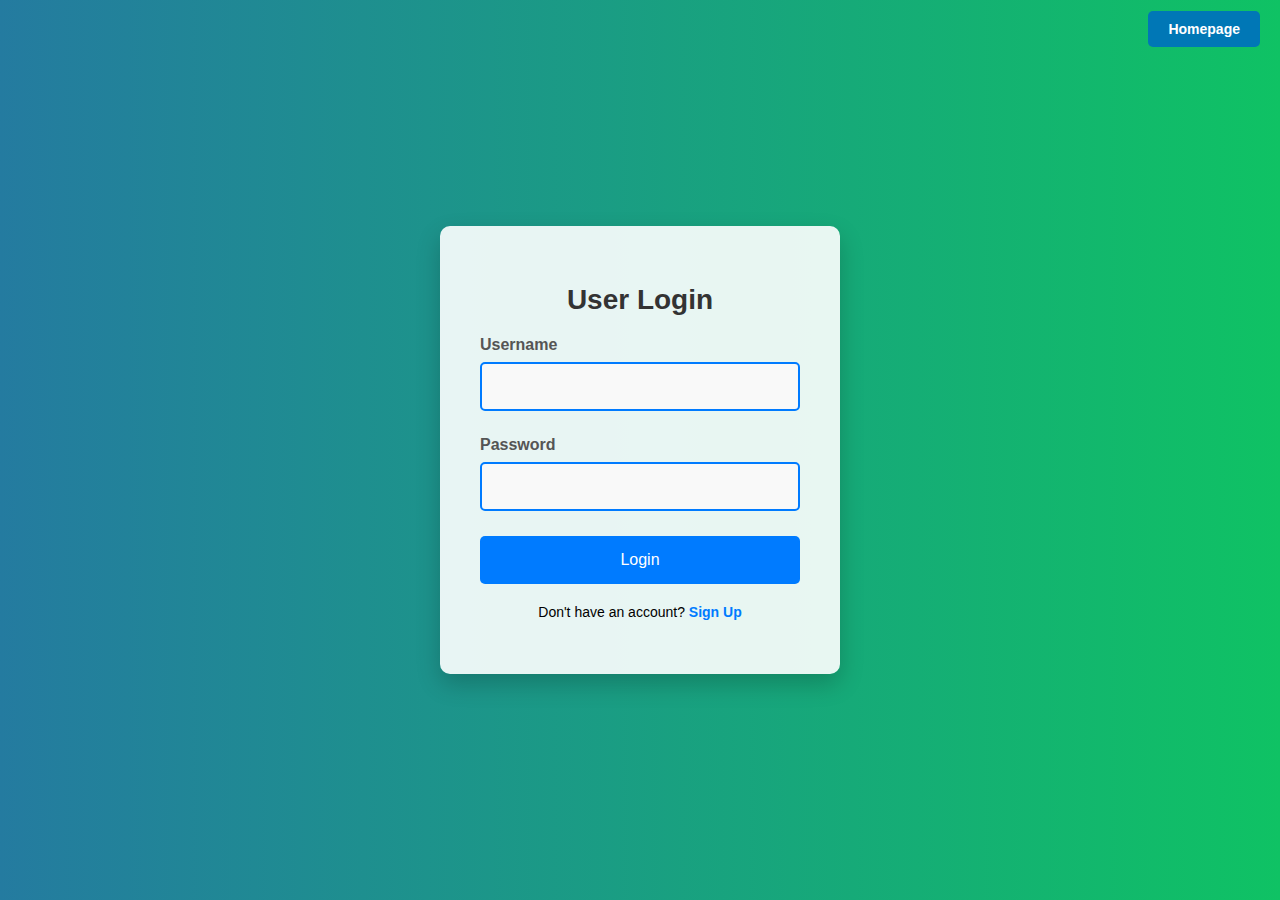
==== login.html @ b2e70535 "Add files via upload" ====
<!DOCTYPE html>  
<html lang="en">  
<head>  
    <meta charset="UTF-8">  
    <meta name="viewport" content="width=device-width, initial-scale=1.0">  
    <title>User Login</title>  
    <link rel="stylesheet" href="signup.css">
</head>  
<body>  
    <div class="header">
        <a href="index.html" class="homepage-btn">Homepage</a>
    </div>
    <div class="container">  
        <h1>User Login</h1>  
        <form id="loginForm" action="login.php" method="POST">
            <div class="input-group">
                <label for="username">Username</label>
                <input type="text" id="username" name="username" required>
            </div>
            <div class="input-group">
                <label for="password">Password</label>
                <input type="password" id="password" name="password" required>
            </div>
            <button type="submit">Login</button>
        </form>        
        <p>Don't have an account? <a href="signup.html">Sign Up</a></p>  
    </div>  
</body>  
</html>
---- signup.css ----
* {  
    box-sizing: border-box;  
}  

body {  
    font-family: 'Montserrat', sans-serif;  
    background: linear-gradient(90deg, rgba(36, 123, 160, 1) 0%, rgba(15, 194, 100, 1) 100%);  
    display: flex;  
    justify-content: center;  
    align-items: center;  
    height: 100vh;  
    margin: 0;  
}  

.container {  
    background: rgba(255, 255, 255, 0.9);  
    padding: 40px;  
    border-radius: 10px;  
    box-shadow: 0 10px 25px rgba(0, 0, 0, 0.2);  
    max-width: 400px;  
    width: 100%;  
    animation: fadeIn 0.5s ease-in-out;  
}  

@keyframes fadeIn {  
    from {  
        opacity: 0;  
        transform: translateY(-30px);  
    }  
    to {  
        opacity: 1;  
        transform: translateY(0);  
    }  
}  

h1 {  
    text-align: center;  
    margin-bottom: 20px;  
    font-size: 28px;  
    color: #333;  
}  

.input-group {  
    margin-bottom: 25px;  
}  

label {  
    display: block;  
    margin-bottom: 8px;  
    font-weight: 600;  
    color: #555;  
}  

input[type="text"],  
input[type="email"],  
input[type="password"] {  
    width: 100%;  
    padding: 15px;  
    border: 2px solid #007bff;  
    border-radius: 5px;  
    background-color: #f9f9f9;  
    transition: border-color 0.3s, background-color 0.3s;  
}  

input:focus {  
    border-color: #007bff;  
    background-color: #fff;  
    outline: none;  
    box-shadow: 0 0 5px rgba(0, 123, 255, 0.5);  
}  

button {  
    width: 100%;  
    padding: 15px;  
    background-color: #007bff;  
    color: white;  
    border: none;  
    border-radius: 5px;  
    font-size: 16px;  
    cursor: pointer;  
    transition: background-color 0.3s, transform 0.2s;  
}  

button:hover {  
    background-color: #0056b3;  
    transform: translateY(-2px);  
}  

p {  
    text-align: center;  
    margin-top: 20px;  
    font-size: 14px;  
}  

a {  
    color: #007bff;  
    text-decoration: none;  
    font-weight: bold;  
}  

a:hover {  
    text-decoration: underline;  
}
/* Style for homepage button */
.header {
    position: absolute;
    top: 20px;
    right: 20px;
}

.homepage-btn {
    padding: 10px 20px;
    background-color: #0077b6;
    color: white;
    text-decoration: none;
    border-radius: 5px;
    font-size: 14px;
}

.homepage-btn:hover {
    background-color: #005f8b;
}
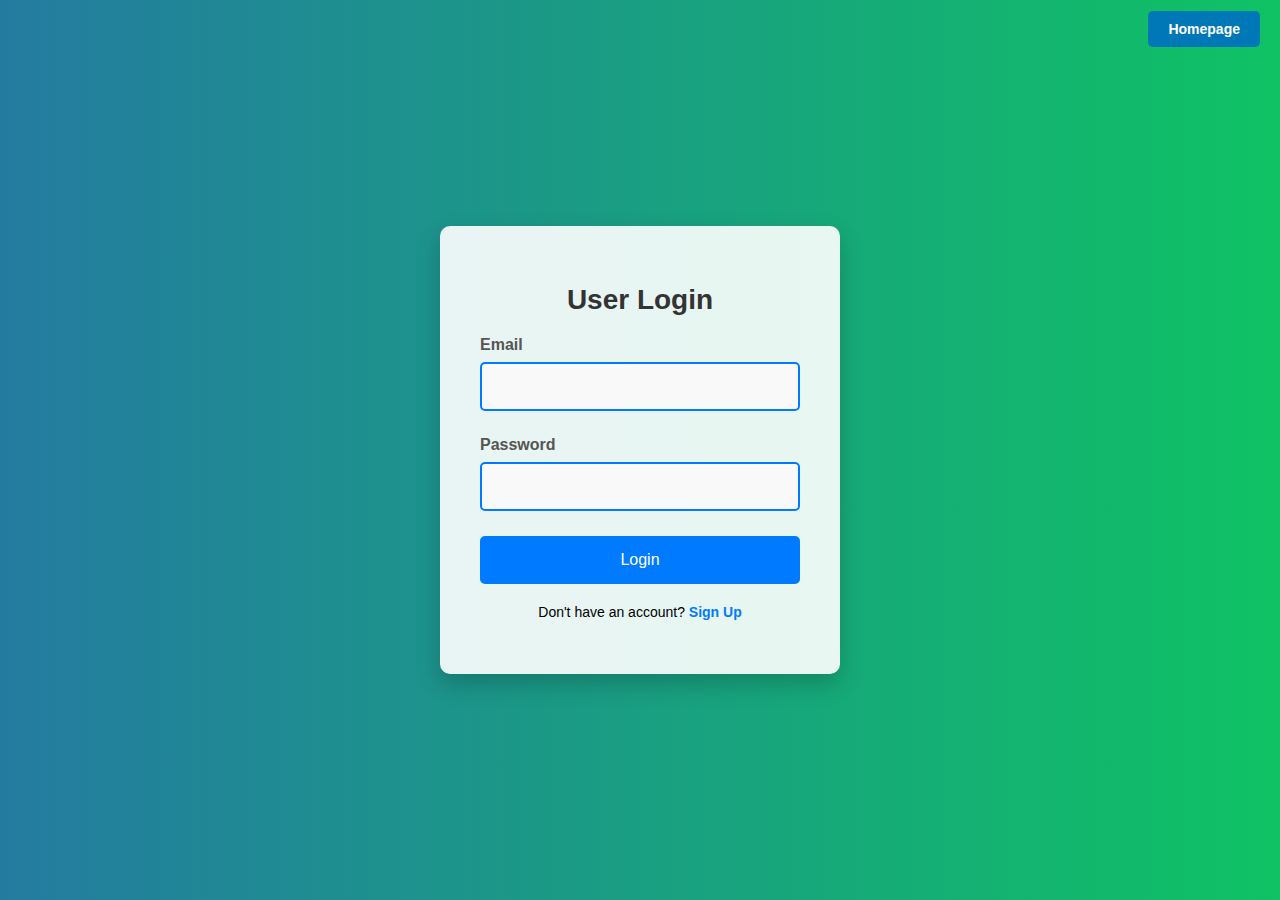
==== commit c3285a45: "Add files via upload" ====
--- a/login.html
+++ b/login.html
@@ -1,21 +1,21 @@
-<!DOCTYPE html>  
-<html lang="en">  
-<head>  
-    <meta charset="UTF-8">  
-    <meta name="viewport" content="width=device-width, initial-scale=1.0">  
-    <title>User Login</title>  
+<!DOCTYPE html>
+<html lang="en">
+<head>
+    <meta charset="UTF-8">
+    <meta name="viewport" content="width=device-width, initial-scale=1.0">
+    <title>User Login</title>
     <link rel="stylesheet" href="signup.css">
-</head>  
-<body>  
+</head>
+<body>
     <div class="header">
         <a href="index.html" class="homepage-btn">Homepage</a>
     </div>
     <div class="container">  
         <h1>User Login</h1>  
-        <form id="loginForm" action="login.php" method="POST">
+        <form id="loginForm">
             <div class="input-group">
-                <label for="username">Username</label>
-                <input type="text" id="username" name="username" required>
+                <label for="username">Email</label>
+                <input type="email" id="email" name="email" required>
             </div>
             <div class="input-group">
                 <label for="password">Password</label>
@@ -24,6 +24,42 @@
             <button type="submit">Login</button>
         </form>        
         <p>Don't have an account? <a href="signup.html">Sign Up</a></p>  
-    </div>  
-</body>  
-</html>
+    </div>
+
+    <script>
+        // Handle form submission with JavaScript
+        document.getElementById('loginForm').addEventListener('submit', async function(event) {
+            event.preventDefault(); // Prevent form from refreshing the page
+
+            // Collect form data
+            const email = document.getElementById('email').value;
+            const password = document.getElementById('password').value;
+
+            try {
+                // Send login request to the backend
+                const response = await fetch('http://localhost:5000/api/auth/login', {
+                    method: 'POST',
+                    headers: {
+                        'Content-Type': 'application/json'
+                    },
+                    body: JSON.stringify({ email, password })
+                });
+
+                const data = await response.json();
+                
+                if (response.ok) {
+                    alert('Login successful!');
+                    // Store token in localStorage or sessionStorage
+                    localStorage.setItem('token', data.token);
+                    window.location.href = 'dashboard.html';  // Redirect to dashboard or homepage
+                } else {
+                    alert(`Login failed: ${data.msg}`);
+                }
+            } catch (error) {
+                console.error('Error during login:', error);
+                alert('An error occurred. Please try again.');
+            }
+        });
+    </script>
+</body>
+</html>